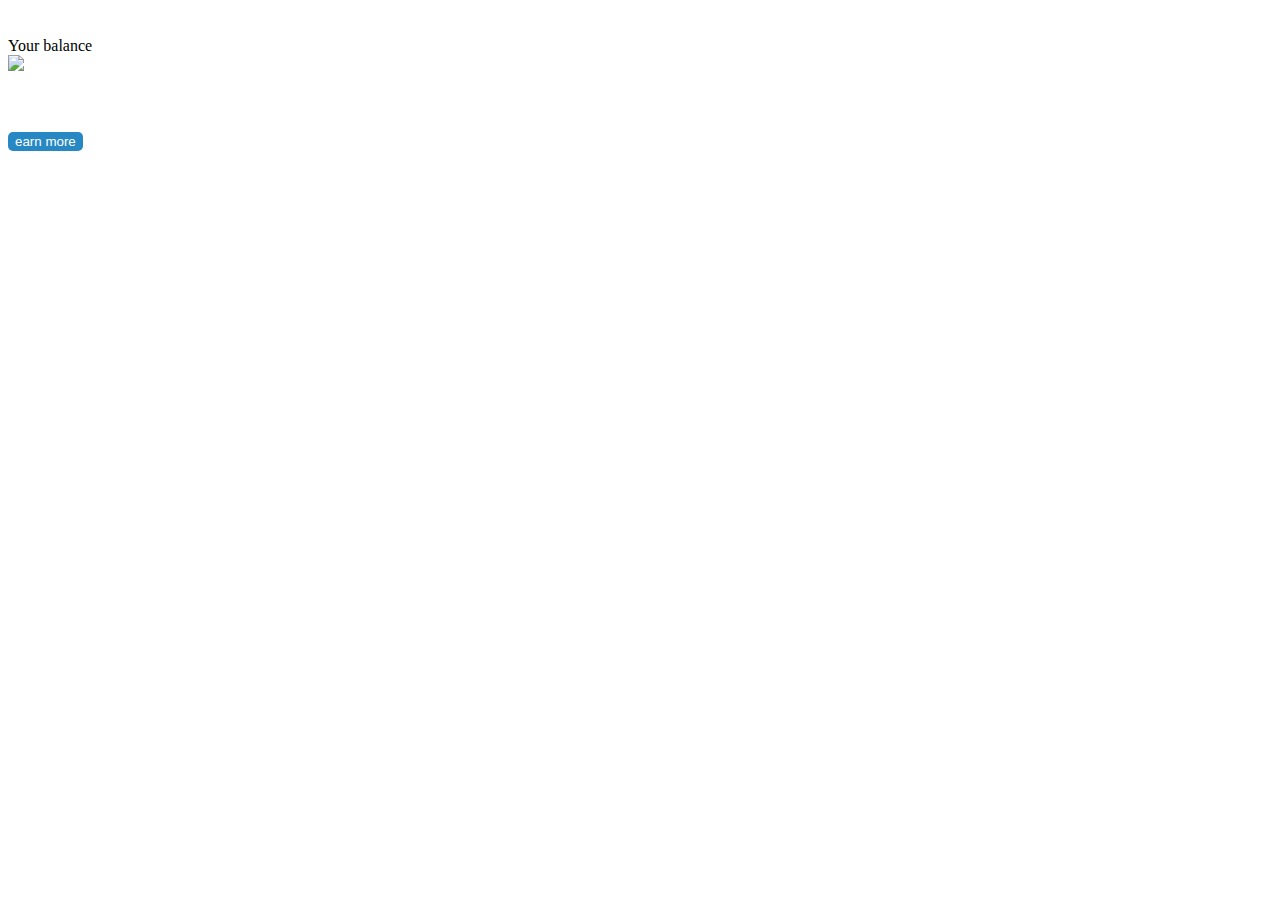
==== boost.html @ fedeb4f2 "Add files via upload" ====
<!DOCTYPE html>
<html lang="en">
<head>
    <meta charset="UTF-8">
    <meta name="viewport" content="width=device-width, initial-scale=1.0">
    <title>- Boosters</title>
    <link rel="stylesheet" href="./assets/css/style.css">
    <link rel="stylesheet" href="./assets/css/responsive.css">

    <link rel="icon" type="image/x-icon" href="./assets/favicon/favicon.ico">
    <link rel="icon" type="image/png" href="./assets/favicon/favicon-16x16.png" sizes="16x16">
    <link rel="icon" type="image/png" href="./assets/favicon/favicon-32x32.png" sizes="32x32">
    <link rel="apple-touch-icon" href="./assets/favicon/apple-touch-icon.png">
    <link rel="android-chrome-192x192" href="./assets/favicon/android-chrome-192x192.png" sizes="192x192">
    <link rel="android-chrome-512x512" href="./assets/favicon/android-chrome-512x512.png" sizes="512x512">

    <link rel="stylesheet" href="https://cdn.jsdelivr.net/npm/swiper@11/swiper-bundle.min.css" />
</style>
</head>
<body class="boost">
    
    <div class="haeder">
        <a href="index.html">
            <svg width="25px" height="25px" viewBox="0 0 24 24" fill="none" xmlns="http://www.w3.org/2000/svg">
                <path d="M22 11.9299H2" stroke="#ffffff" stroke-width="1.5" stroke-linecap="round" stroke-linejoin="round"/>
                <path d="M8.00009 19L2.84009 14C2.5677 13.7429 2.35071 13.433 2.20239 13.0891C2.05407 12.7452 1.97754 12.3745 1.97754 12C1.97754 11.6255 2.05407 11.2548 2.20239 10.9109C2.35071 10.567 2.5677 10.2571 2.84009 10L8.00009 5" stroke="#ffffff" stroke-width="1.5" stroke-linecap="round" stroke-linejoin="round"/>
            </svg>
        </a>
       
    </div>

    <div class="user-balance">
        <div class="balance-title">
            <span class="select-none">Your balance</span>
        </div>
        <div class="coin-count-container">
            <img src="./assets/images/hunder.png" width="45px">
            <h1 class="select-none"></h1>
        </div>
        <div>
            <img src="https://img.freepik.com/premium-vector/hades-olympus-god-esport-logo-design-illustration_194428-1469.jpg" style="border-radius: 20px;" width="300x" alt="">
        </div>
        <br>
        <div class="balance-guid">
            <a href="guid.html" class="select-none" style="color: rgb(255, 255, 255);"><button style="background-color: rgb(40, 136, 196);border: 1px solid transparent;border-radius: 5px;color: rgb(255, 255, 255);">earn more</button></a>
        </div>
    </div>



 <script src="./assets/images/script1.js"></script>
    <script src="./assets/js/charge.js"></script>
    <script src="./assets/js/boost.js"></script>
    <script src="./assets/js/main.js"></script>
</body>
</html>
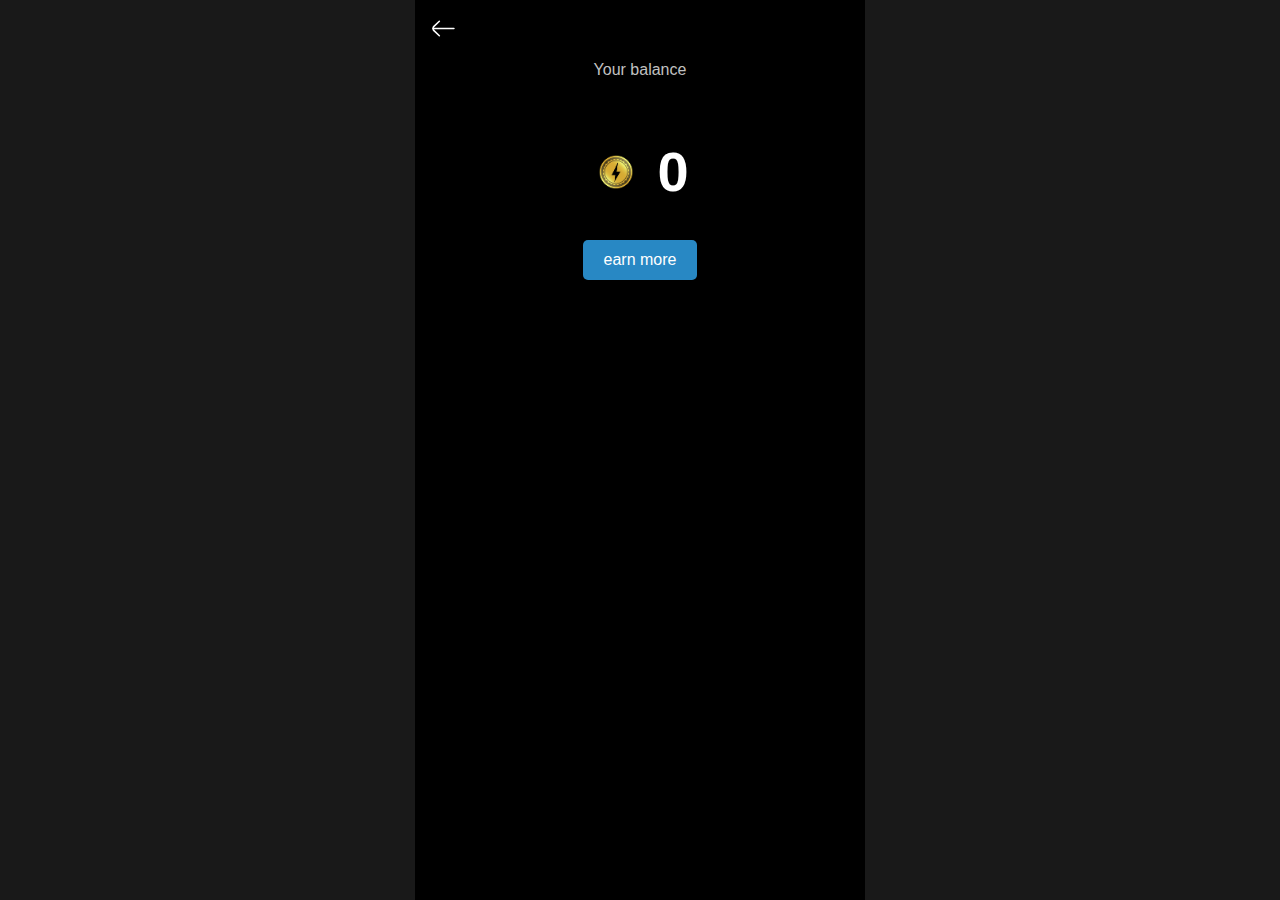
==== commit 24a0706b: "Update boost.html" ====
--- a/boost.html
+++ b/boost.html
@@ -4,8 +4,8 @@
     <meta charset="UTF-8">
     <meta name="viewport" content="width=device-width, initial-scale=1.0">
     <title>- Boosters</title>
-    <link rel="stylesheet" href="./assets/css/style.css">
-    <link rel="stylesheet" href="./assets/css/responsive.css">
+    <link rel="stylesheet" href="style.css">
+    <link rel="stylesheet" href="responsive.css">
 
     <link rel="icon" type="image/x-icon" href="./assets/favicon/favicon.ico">
     <link rel="icon" type="image/png" href="./assets/favicon/favicon-16x16.png" sizes="16x16">
@@ -34,7 +34,7 @@
             <span class="select-none">Your balance</span>
         </div>
         <div class="coin-count-container">
-            <img src="./assets/images/hunder.png" width="45px">
+            <img src="hunder.png" width="45px">
             <h1 class="select-none"></h1>
         </div>
         <div>
@@ -48,9 +48,9 @@
 
 
 
- <script src="./assets/images/script1.js"></script>
-    <script src="./assets/js/charge.js"></script>
-    <script src="./assets/js/boost.js"></script>
-    <script src="./assets/js/main.js"></script>
+ <script src="script1.js"></script>
+    <script src="charge.js"></script>
+    <script src="boost.js"></script>
+    <script src="main.js"></script>
 </body>
-</html>+</html>
--- a/style.css
+++ b/style.css
@@ -0,0 +1,672 @@
+* {
+    margin: 0;
+    padding: 0;
+    box-sizing: border-box;
+}
+a {
+    text-decoration: none;
+}
+a:active {
+    color: rgb(255, 255, 255);
+}
+html {
+    font-family: sans-serif;
+}
+.select-none {
+    -moz-user-select: none;
+    -webkit-user-select: none;
+    user-select: none;
+}
+body {
+    background: radial-gradient(circle, rgb(0, 0, 0) 0%, rgb(0, 0, 0) 15%, rgb(0, 0, 0) 75%);
+    background: radial-gradient(circle, rgb(0, 0, 0) 0%, rgb(0, 0, 0) 15%, rgba(23,23,23,1) 75%);
+    
+    background-repeat: no-repeat;
+    min-height: 100vh;   
+}
+.haeder {
+    display: flex;
+    align-items: center;
+    padding: 1rem;
+}
+.haeder a {
+    margin-right: 1rem;
+}
+.squad-container {
+    margin: 1.75rem auto;
+    width: 80%;
+    height: 4.5rem;
+    border-radius: 15px;
+    background-color: rgba(85, 82, 82, 0.3);
+    border: 2px solid rgb(43, 42, 42, 0.05);
+}
+.login {
+    display: flex;
+    align-items: center;
+    justify-content: space-between;
+    height: 100%;
+    padding: 0 1rem;
+}
+.login-detail {
+    display: flex;
+    align-items: center;
+}
+.profile {
+    width: 3rem;
+    height: 3rem;
+    background-color: rgb(0, 0, 0);
+    display: flex;
+    justify-content: center;
+    align-items: center;
+    border-radius: 5px;
+}
+.profile span {
+    font-size: 2rem;
+    color: rgba(151, 151, 151, 0.773);
+}
+.user-data {
+    display: flex;
+    flex-direction: column;
+    margin-left: 0.75rem;
+}
+.name {
+    color: #ffffff;
+}
+.user-rank {
+    font-size: 0.75rem;
+    margin-top: 0.25rem;
+    color: #c1c1c1;
+}
+.coin-count-container {
+    width: 100%;
+    display: flex;
+    justify-content: center;
+    align-items: center;
+    margin-top: 2.25rem;
+}
+.rank-container {
+    margin-top: 1rem;
+    margin-bottom: 2rem;
+    display: flex;
+    justify-content: center;
+    align-items: center;
+    color: #ffeded;
+}
+.rank-items {
+    display: flex;
+    align-items: center;
+    font-size: 1.25rem;
+}
+.rank-items h3{
+    margin-right: 0.5rem;
+}
+.rank-items img{
+    margin-left: 0.5rem;
+    margin-right: 0.25rem;
+}
+#rank {
+    font-weight: bold;
+}
+.coin-count-container img {
+    margin-right: 1rem;
+    width: 50px;
+}
+.coin-count-container h1 {
+    color: #ffffff;
+    font-size: 3.5rem;
+}
+.coin-container {
+    position: relative;
+    margin-top: 1.5rem;
+    width: 100%;
+    display: flex;
+    justify-content: center;
+}
+.coin-container span {
+    position: absolute;
+    z-index: 999;
+    font-size: 2rem;
+    color: #ffffff;
+}
+#coin {
+    transition: .1s;
+    transform-style: preserve-3d;
+}
+.menu-container {
+    margin-top: 2.25rem;
+    width: 90%;
+    display: flex;
+    justify-content: center;
+    align-items: center;
+}
+.power {
+    display: flex;
+    justify-content: center;
+    margin-right: 0.5rem;
+    width: 33%;
+}
+.power-count {
+    display: flex;
+    flex-direction: column;
+}
+.power-count span {
+    color: #ffffff;
+    font-weight: bold;
+    font-size: 1.5rem;
+}
+.gray {
+    color: #d7d7d798!important;
+    font-size: 0.75rem!important;
+}
+.menu-bottuns {
+    width: 67%;
+    padding: 1rem 0.25rem;
+    display: flex;
+    justify-content: space-around;
+    align-items: center;
+    height: 5rem;
+    background-color: rgba(70, 67, 67, 0.2);
+    border: 2px solid rgba(0, 0, 0, 0.03);
+    border-radius: 15px;
+    margin-left: 0.5rem;
+    margin-right: -1.25rem;
+}
+
+.button {
+    display: flex;
+    flex-direction: column;
+    justify-content: center;
+    align-items: center;
+    padding: 0 0.25rem;
+    width: 33.3333%;
+}
+.button img {
+    margin-top: 0.5rem;
+}
+.button span {
+    margin-top: 0.25rem;
+    font-weight: bold;
+    color: #ffffff;
+}
+.b-r {
+    border-right: 2px solid rgba(218, 218, 218, 0.1);
+}
+.progress-bar {
+    width: 90%;
+    height: 1rem;
+    margin: 1.25rem auto;
+    border-radius: 30px;
+    background-color: rgba(149, 149, 149, 0.5);
+}
+.progress {
+
+    height: 100%;
+  
+    background: linear-gradient(278deg, rgb(255, 255, 255) 2%, rgb(82, 183, 255) 52%, rgb(178, 255, 249) 88%);
+    border-radius: 30px;
+}
+
+
+.boost {
+    background: linear-gradient(0deg, rgb(0, 0, 0) 2%, rgb(0, 0, 0) 45%);
+    background: linear-gradient(0deg, rgb(0, 0, 0) 5%, rgba(0,0,0,1) 45%);
+    background-repeat: no-repeat;
+    background-attachment: fixed;
+    color: #ffffff;
+    padding-bottom: 4rem;
+}
+.user-balance {
+    display: flex;
+    flex-direction: column;
+    justify-content: center;
+    align-items: center;
+    padding-bottom: 3rem;
+}
+.balance-title {
+    color: #c1c1c1;
+    margin-bottom: 1.5rem;
+}
+.balance-coins {
+    display: flex;
+    justify-content: center;
+    align-items: center;
+    margin-bottom: 2rem;
+    font-size: 3.5rem;
+    font-weight: bold;
+}
+.balance-coins img {
+    margin-right: 0.75rem;
+}
+.balance-guid {
+    color: rgba(185,103,0,1);
+    font-weight: 700;
+}
+.free-boosts {
+    padding: 0 1rem;
+}
+.free-boosts-title {
+    margin-bottom: 0.5rem;
+    padding: 0 0.3rem;
+}
+.free-boosts-buttons {
+    display: flex;
+    justify-content: space-between;
+    align-items: center;
+    width: 100%;
+}
+.free-boost-button {
+    cursor: pointer;
+    display: flex;
+    width: 50%;
+    height: 4.5rem;
+    margin: 0.5rem 0;
+    justify-content: space-between;
+    align-items: center;
+    border-radius: 15px;
+    padding: 0 0.75rem;
+    background-color: rgba(218, 218, 218, 0.2);
+    border:2px solid rgba(218, 218, 218, 0.02);
+}
+.free-boosts-detail {
+    display: flex;
+    flex-direction: column;
+    justify-content: center;
+}
+.m-r {
+    margin-right: 0.75rem;
+}
+.m-l {
+    margin-left: 0.75rem;
+}
+.available {
+    margin-top: 0.25rem;
+    color: #919191;
+    font-size: 0.75rem;
+}
+.boosters {
+    margin-top: 3rem;
+    padding: 0 1rem;
+}
+.boosters-title {
+    margin-bottom: 1rem;
+    padding: 0 0.3rem;
+}
+.boosters-buttons {
+    width: 100%;
+    border-radius: 15px;
+    padding: 1.25rem;
+    background-color: rgba(218, 218, 218, 0.2);
+    border: 2px solid rgba(218, 218, 218, 0.02);
+}
+.boosters-button {
+    cursor: pointer;
+    display: flex;
+    align-items: center;
+    justify-content: space-between;
+}
+.boosters-button-detail {
+    display: flex;
+    align-items: center;
+    justify-content: space-between;
+}
+.boosters-button-data {
+    display: flex;
+    align-items: center;
+}
+.boosters-button-image {
+    background-color: rgba(218, 218, 218, 0.1);
+    border: 2px solid rgba(218, 218, 218, 0.01);
+    display: flex;
+    justify-content: center;
+    align-items: center;
+    width: 4.25rem;
+    height: 4.25rem;
+    padding: 4px;
+    margin-right: 1rem;
+    border-radius: 15px;
+}
+.boosters-button-detail h4 {
+    margin-bottom: 0.25rem;
+    font-weight: 300;
+}
+.boosters-button-detail h4, 
+.boosters-button-data span, 
+.boosters-button-data  p{
+    color: #c1c1c1aa;
+}
+.boosters-button-data h5{
+    font-size: 1rem;
+}
+.m-r-25 {
+    margin-right: 0.25rem;
+}
+.m-b-1 {
+    margin-bottom: 1rem;
+}
+.buy-skins {
+    margin-top: 3rem;
+}
+.slide {
+    width: 17rem!important;
+    margin: 0 1rem;
+    border-radius: 15px;
+    padding: 1.25rem;
+    height: 10rem;
+    background-color: rgba(218, 218, 218, 0.2);
+    border: 2px solid rgba(218, 218, 218, 0.02);
+}
+.skin-button  {
+    cursor: pointer;
+    display: flex;
+    align-items: center;
+    justify-content: space-between;
+}
+
+
+.guid {
+    background-image: linear-gradient(0deg, rgba(0,0,0,1) 0%, rgba(0,0,0,1) 100%);
+}
+.guid-social {
+    display: flex;
+    justify-content: space-between;
+    align-items: center;
+    color: #ffffff;
+    padding: 0 3rem;
+}
+.guid-social a {
+    display: flex;
+    align-items: center;
+    padding: 0.75rem 2.5rem;
+    border-radius: 15px;
+    background-color: rgba(218, 218, 218, 0.2);
+    border: 2px solid rgba(218, 218, 218, 0.02);
+}
+.guid-social a svg {
+    margin-right: 0.25rem;
+}
+.guid-content {
+    margin-top: 4rem;
+    color: #ffffff;
+    display: flex;
+    flex-direction: column;
+    align-items: center;
+}
+.guid-title {
+    margin-bottom: 4rem;
+}
+.guid-help-detail {
+    display: flex;
+    align-items: center;
+    margin-bottom: 2.5rem;
+}
+.guid-help-detail img {
+    margin-right: 1.75rem;
+}
+.guid-help-detail h3 {
+    margin-bottom: 0.25rem;
+}
+.guid-help-detail p {
+    font-size: 1rem;
+    color: #c1c1c1;
+}
+.guid-button {
+    margin-top: 5rem;
+    width: 100%;
+    display: flex;
+    justify-content: center;
+    align-items: center;
+}
+.guid-button a,
+.frens-invite-button {
+    display: flex;
+    justify-content: center;
+    align-items: center;
+    color: #ffffff;
+    font-size: 1.25rem;
+    background: linear-gradient(83deg,  rgba(218, 218, 218, 0.2) 3%,  rgba(218, 218, 218, 0.2) 28%,  rgba(218, 218, 218, 0.2) 91%);
+    width: 20rem;
+    padding: 1rem 0;
+    border-radius: 15px;
+}
+
+
+.frens {
+    background: linear-gradient(0deg, rgb(0, 0, 0) 2%, rgb(0, 0, 0) 45%);
+    background: linear-gradient(0deg, rgb(0, 0, 0) 5%, rgba(0,0,0,1) 45%);
+    background-repeat: no-repeat;
+    background-attachment: fixed;
+    color: #ffffff;
+    padding-bottom: 4rem;
+}
+.frens-main  {
+    margin: 2rem 0;
+    display: flex;
+    flex-direction: column;
+    justify-content: center;
+    align-items: center;
+}
+.frens-count {
+    margin-bottom: 1.25rem;
+    font-size: 2rem;
+    font-weight: bold;
+    
+}
+.frens-total-earn {
+    cursor: pointer;
+    display: flex;
+    justify-content: space-between;
+    align-items: center;
+    width: 85%;
+    border-radius: 15px;
+    background-color: rgba(218, 218, 218, 0.2);
+    border: 2px solid rgba(218, 218, 218, 0.02);
+    padding: 0.75rem;
+}
+.frens-total-count {
+    display: flex;
+    justify-content: center;
+    align-items: center;
+    color: rgb(247, 247, 247);
+}
+.frens-total-count img {
+    margin-left: 0.5rem;
+}
+.leaders {
+    color: #c1c1c16e;
+}
+.frens-help, 
+.frens-list {
+    padding: 1rem;
+}
+.frens-help-title, 
+.frens-list-title {
+    padding-left: 0.5rem;
+    color: rgb(250, 250, 250);
+    font-weight: 600;
+    margin-bottom: 0.75rem;
+}
+
+
+input {
+    margin-top: auto;
+    padding: 10px;
+    font-size: 16px;
+    margin-right: 10px;
+}
+
+button {
+   
+    padding: 10px 20px;
+    font-size: 16px;
+    cursor: pointer;
+    border: none;
+    background-color: #16a6e9;
+    color: rgb(0, 0, 0);
+    border-radius: 5px;
+}
+
+button:active {
+    background-color: #ffffff;
+}
+.frens-invite {
+     margin-top: auto;
+    cursor: pointer;
+    display: flex;
+    justify-content: center;
+    align-items: center;
+    width: 100%;
+}
+.frens-invite-button {
+    position: fixed;
+    bottom: 10px;
+    width: 23.5rem;
+}
+.frens-help-content {
+    padding: 1rem;
+    display: flex;
+    align-items: center;
+}
+.frens-help-image {
+    margin-right: 0.75rem;
+}
+.fren-help-text h5 {
+    font-size: 1rem;
+    font-weight: 500;
+    margin-bottom: 0.25rem;
+}
+.fren-help-text div{
+    margin-top: 0.25rem;
+    display: flex;
+    align-items: center;
+}
+.fren-help-text div img {
+    margin-right: 0.25rem;
+}
+.fren-help-text div span {
+    margin-right: 0.25rem;
+}
+.frens-open-detail {
+    display: flex;
+    justify-content: center;
+    align-items: center;
+    padding: 1rem 0;
+}
+.frens-open-detail a {
+    color: #ffffff;
+    font-weight: bold;
+}
+.frens-data {
+    padding: 1rem;
+}
+.frens-data,
+.frens-profile {
+    display: flex;
+    justify-content: space-between;
+    align-items: center;
+}
+.frens-profile-photo {
+    background-color: aquamarine;
+    width: 3.5rem;
+    height: 3.5rem;
+    border-radius: 100%;
+    margin-right: 0.75rem;
+}
+.frens-profile-data h4{
+    margin-bottom: 0.25rem;
+}
+.frens-profile-data div{
+    display: flex;
+    align-items: center;
+}
+.frens-profile-data div img,
+.frens-profile-data div span {
+    margin-right: 0.30rem;
+}
+.frens-data-count {
+    display: flex;
+    justify-content: center;
+    align-items: center;
+    color: rgb(255, 255, 255);
+}
+.frens-data-count span{
+    margin-right: 0.25rem;
+}
+
+
+.earn {
+    background: linear-gradient(0deg, rgb(0, 0, 0) 2%, rgb(0, 0, 0) 45%);
+    background: linear-gradient(0deg, rgb(0, 0, 0) 5%, rgba(0,0,0,1) 45%);
+    background-repeat: no-repeat;
+    background-attachment: fixed;
+    color: #ffffff;
+    padding-bottom: 4rem;
+}
+.earn-more {
+    display: flex;
+    flex-direction: column;
+    justify-content: center;
+    align-items: center;
+    margin-top: 1rem;
+}
+.earn-more img {
+    margin-bottom: 1.5rem;
+}
+.earn-more h3 {
+    font-size: 1.5rem;
+}
+
+.login-page {
+    background: linear-gradient(0deg, rgb(0, 0, 0) 2%, rgb(0, 0, 0) 45%);
+    background-repeat: no-repeat;
+    background-attachment: fixed;
+    color: #ffffff;
+    padding-bottom: 4rem;
+}
+.login-coins,
+.login-page-detail {
+    display: flex;
+    justify-content: center;
+    align-items: center;
+}
+.login-page-detail  {
+    margin-top: 1rem;
+    font-size: 1rem;
+    color: #c1c1c1;
+}
+.login-coins-count {
+    font-size: 2rem;
+    margin-left: 1rem;
+}
+.login-form {
+    margin-top: 3rem;
+    padding: 0 2rem;
+}
+.login-form form {
+    padding: 2rem;
+    border-radius: 15px;
+    background-color: rgba(218, 218, 218, 0.2);
+    border: 2px solid rgba(218, 218, 218, 0.02);
+    display: flex;
+    flex-direction: column;
+    justify-content: center;
+}
+
+.login-form form label {
+    margin-bottom: 0.25rem;
+}
+.login-form form input {
+    outline: none;
+    background-color: rgba(218, 218, 218, 0.2);
+    border: 2px solid rgba(218, 218, 218, 0.02);
+    margin-bottom: 1rem;
+    padding: 0.75rem;
+    color: #000000;
+    border-radius: 10px;
+}
+.submit-button {
+    border: none;
+    outline: none;
+    cursor: pointer;
+    margin-top: 0.75rem;
+    background: linear-gradient(83deg, rgb(255, 255, 255) 3%, rgb(255, 255, 255) 28%, rgb(255, 255, 255) 91%);
+}--- a/responsive.css
+++ b/responsive.css
@@ -0,0 +1,23 @@
+@media screen and (min-width: 764px) {
+    body,
+    .boost, 
+    .guid,
+    .frens,
+    .earn,
+    .login-page {
+        max-width: 450px;
+        margin: 0 auto;
+        background-color: #191919!important;
+        background-size: 450px;
+        background-position: center;
+    }
+    .squad-container {
+        margin: 0.5rem auto;
+    }
+    .slide  {
+        width: 19.5rem!important;
+    }
+    .frens-invite-button {
+        width: 26.5rem;
+    }
+}